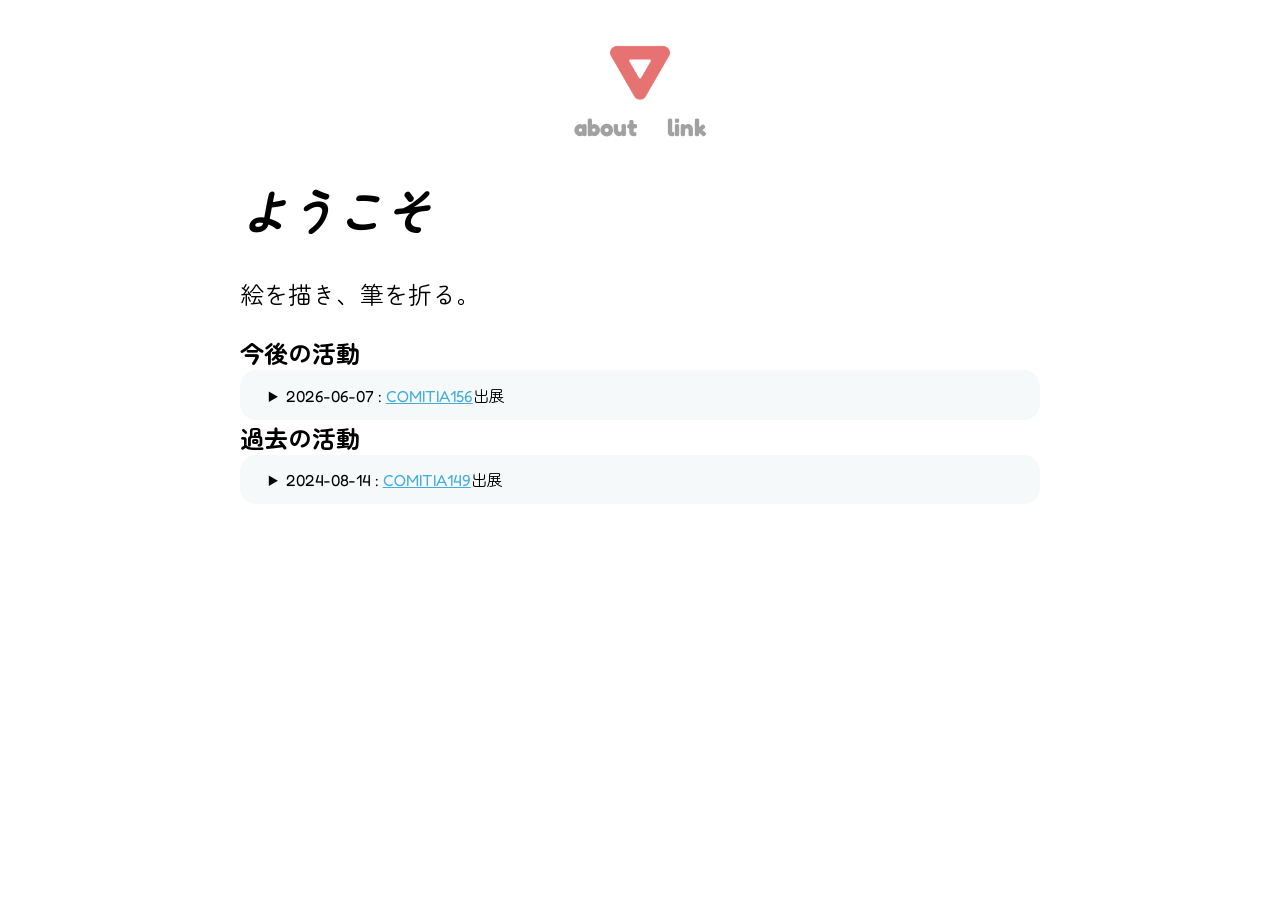
==== index.html @ d4319886 "コメントを更新" ====
<!DOCTYPE html>
<html>
    <head>
        <meta charset="UTF-8">
        <meta name="viewport" content="width=device-width,initial-scale=1">
        <link rel="icon" href="image/favicon.png">
        <link rel="preconnect" href="https://fonts.googleapis.com">
        <link rel="preconnect" href="https://fonts.gstatic.com" crossorigin>
        <link href="https://fonts.googleapis.com/css2?family=Fredoka:wght@300..700&display=swap" rel="stylesheet">
        <link href="https://fonts.googleapis.com/css2?family=Zen+Maru+Gothic:wght@500;900&display=swap" rel="stylesheet">
        <link rel="stylesheet" href="style.css">
        <title>坂月つかサイト</title>        
    </head>

    <header>
        <a href="index.html"><img src="image/favicon.png" alt="favicon" class="logo rotation"></a>
        <nav>
            <a href="about.html">about</a>
            <a href="link.html">link</a>
        </nav>
    </header>



    <body>
        <h1><i>ようこそ</i></h1>
        <p>絵を描き、筆を折る。</p>

        <b>今後の活動</b>
        <div class="frame">
            <ul class="text_in_frame">
                <li><details name="comment"><summary>2026-06-07 : <a href="https://www.comitia.co.jp/html/156.html" target="_blank">COMITIA156</a>出展</summary>
                    <span>お品書きを出した！ 当日は頑張るど</span></details></li>
            </ul>
        </div>

        <b>過去の活動</b>
        <div class="frame">
            <ul class="text_in_frame">
                <li><details name="comment"><summary>2024-08-14 : <a href="https://www.comitia.co.jp/html/149.html" target="_blank">COMITIA149</a>出展</summary>
                    <span>やる気がなさすぎてダメ 反省</span></details></li>
            </ul>
        </div>
    </body>
</html>
---- style.css ----
@charset "UTF-8";
@import url('font.css');

header{
    text-align: center;
	margin-top: 20pt;
	margin-bottom: 20pt;
}
nav{
    a{
        text-decoration: none;
        font-weight: bold;
        color: #a1a1a1;
        padding: 0.5em;
    }
}
body{
	font-family: 'Fredoka', 'Zen Maru Gothic', sans-serif;
	font-size: 18pt;
	width: 600pt;
	margin: 0 auto;
}

ul{
    list-style: none;
    margin: 0.5em;
    padding-left: 1em;
}
details{
    cursor: pointer;
}
details > span{
    padding-left: 1em;
    cursor: auto;
}


/*リンクのスタイル*/
a{ color: #45aed8; }

.social_links{ 
    font-weight: bold;
    text-decoration: none;
    list-style-type: none;
    padding: 0;
    margin: 0;
}

.social_links.bluesky { color: #72c0f3; }
.social_links.pixiv { color: #73d1ee; }
.social_links.tumblr { color: #6ba1aa; }
.social_links.misskey { color: #b7e06b; }
.social_links.soundcloud { color: #f7ab6d; }
.social_links.youtube { color: #f07a7a; }
.social_links.instagram { color: #f095c2; }
.social_links.x { color: #505050; }


/*画像のスタイル*/
.image{
	max-width: 600pt;
	height: auto;
}


.logo{
    width: 60pt;
    height: 60pt;
}

.rotation{
    animation-name: rotation;
    animation-duration: 10s;
    animation-iteration-count: infinite;
    animation-timing-function: linear;
}

@keyframes rotation{
    from{
        transform-origin: center;
        transform: rotate(0);
    }
    to{ transform: rotate(360deg); }
}

.frame{
    background: #f6f9fa;
    border-radius: 12pt;
    padding: 0.2em;
}
.text_in_frame{
    font-size: 12pt;
}

/*スマホ用のスタイル*/

@media(orientation: portrait){
    header{
        margin-top: 40pt;
        margin-bottom: 30pt;
    }
	body{
		font-size: 21pt;
        width: 90%;
        margin: auto;
	}
    .image{
        max-width: 100%;
        height: auto;
    }
    .text_in_frame{
        font-size: 14pt;
    }
}
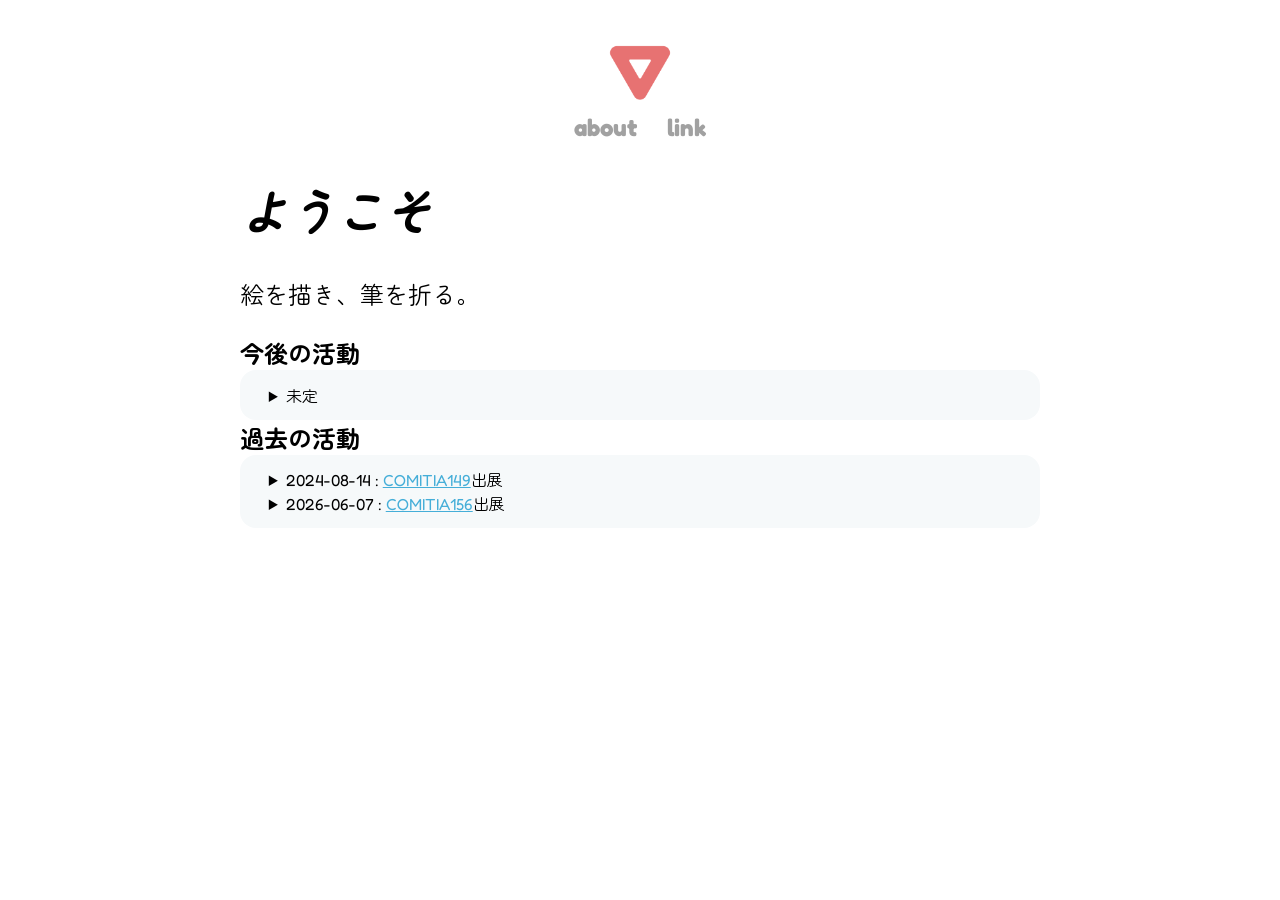
==== commit b73bbb9a: "コメントを更新" ====
--- a/index.html
+++ b/index.html
@@ -29,8 +29,8 @@
         <b>今後の活動</b>
         <div class="frame">
             <ul class="text_in_frame">
-                <li><details name="comment"><summary>2026-06-07 : <a href="https://www.comitia.co.jp/html/156.html" target="_blank">COMITIA156</a>出展</summary>
-                    <span>お品書きを出した！ 当日は頑張るど</span></details></li>
+                <li><details name="comment"><summary>未定</summary>
+                    <span>過ごしやすい季節になったら動きたいですね</span></details></li>
             </ul>
         </div>
 
@@ -39,6 +39,8 @@
             <ul class="text_in_frame">
                 <li><details name="comment"><summary>2024-08-14 : <a href="https://www.comitia.co.jp/html/149.html" target="_blank">COMITIA149</a>出展</summary>
                     <span>やる気がなさすぎてダメ 反省</span></details></li>
+                <li><details name="comment"><summary>2026-06-07 : <a href="https://www.comitia.co.jp/html/156.html" target="_blank">COMITIA156</a>出展</summary>
+                    <span>反省点はあれど楽しかったのでOK 次回に活かす</span></details></li>
             </ul>
         </div>
     </body>
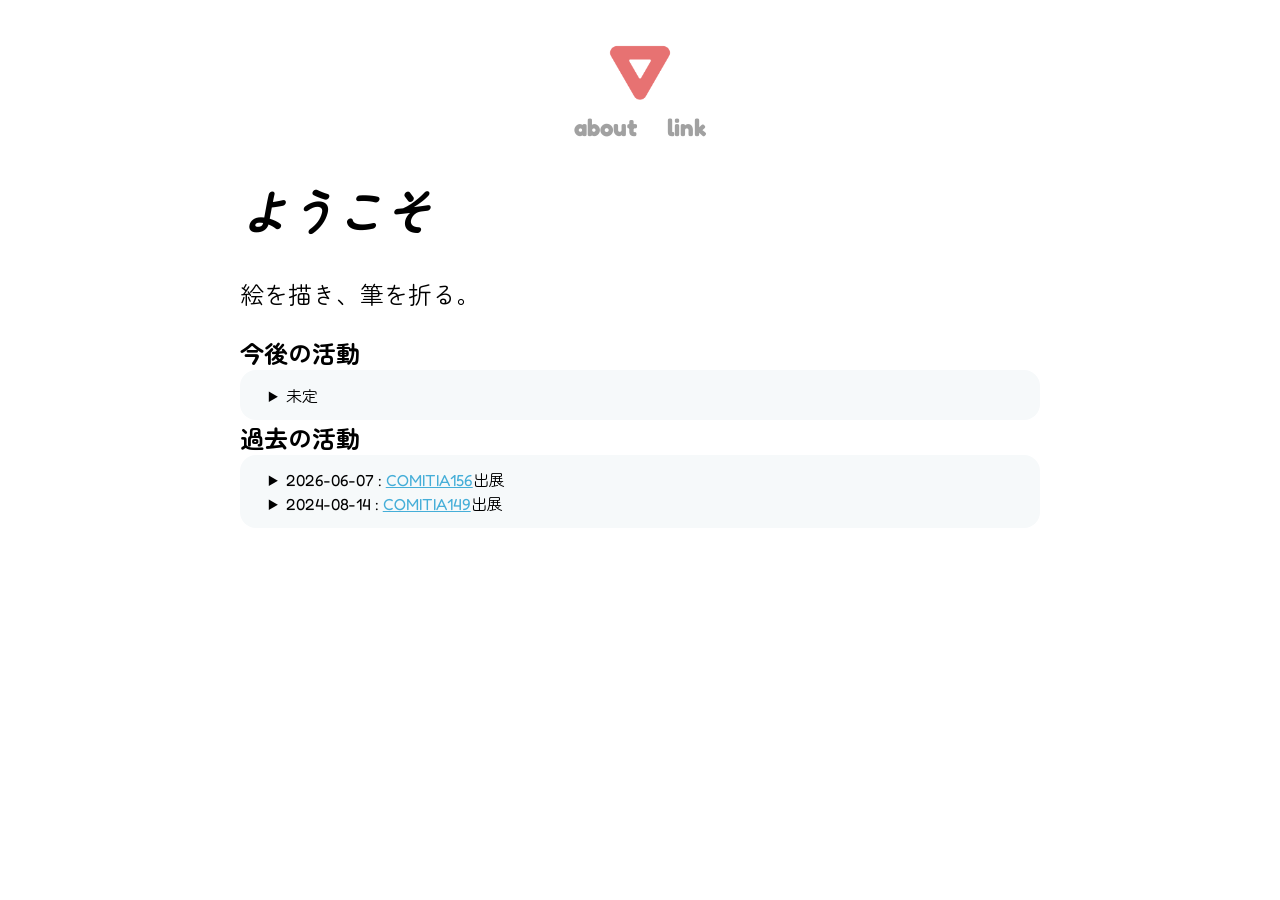
==== commit 5c1bb5fe: "コメントの並びを修正" ====
--- a/index.html
+++ b/index.html
@@ -37,10 +37,10 @@
         <b>過去の活動</b>
         <div class="frame">
             <ul class="text_in_frame">
+                <li><details name="comment"><summary>2026-06-07 : <a href="https://www.comitia.co.jp/html/156.html" target="_blank">COMITIA156</a>出展</summary>
+                    <span>反省点はあれど楽しかったのでOK 次回に活かす</span></details></li>
                 <li><details name="comment"><summary>2024-08-14 : <a href="https://www.comitia.co.jp/html/149.html" target="_blank">COMITIA149</a>出展</summary>
                     <span>やる気がなさすぎてダメ 反省</span></details></li>
-                <li><details name="comment"><summary>2026-06-07 : <a href="https://www.comitia.co.jp/html/156.html" target="_blank">COMITIA156</a>出展</summary>
-                    <span>反省点はあれど楽しかったのでOK 次回に活かす</span></details></li>
             </ul>
         </div>
     </body>
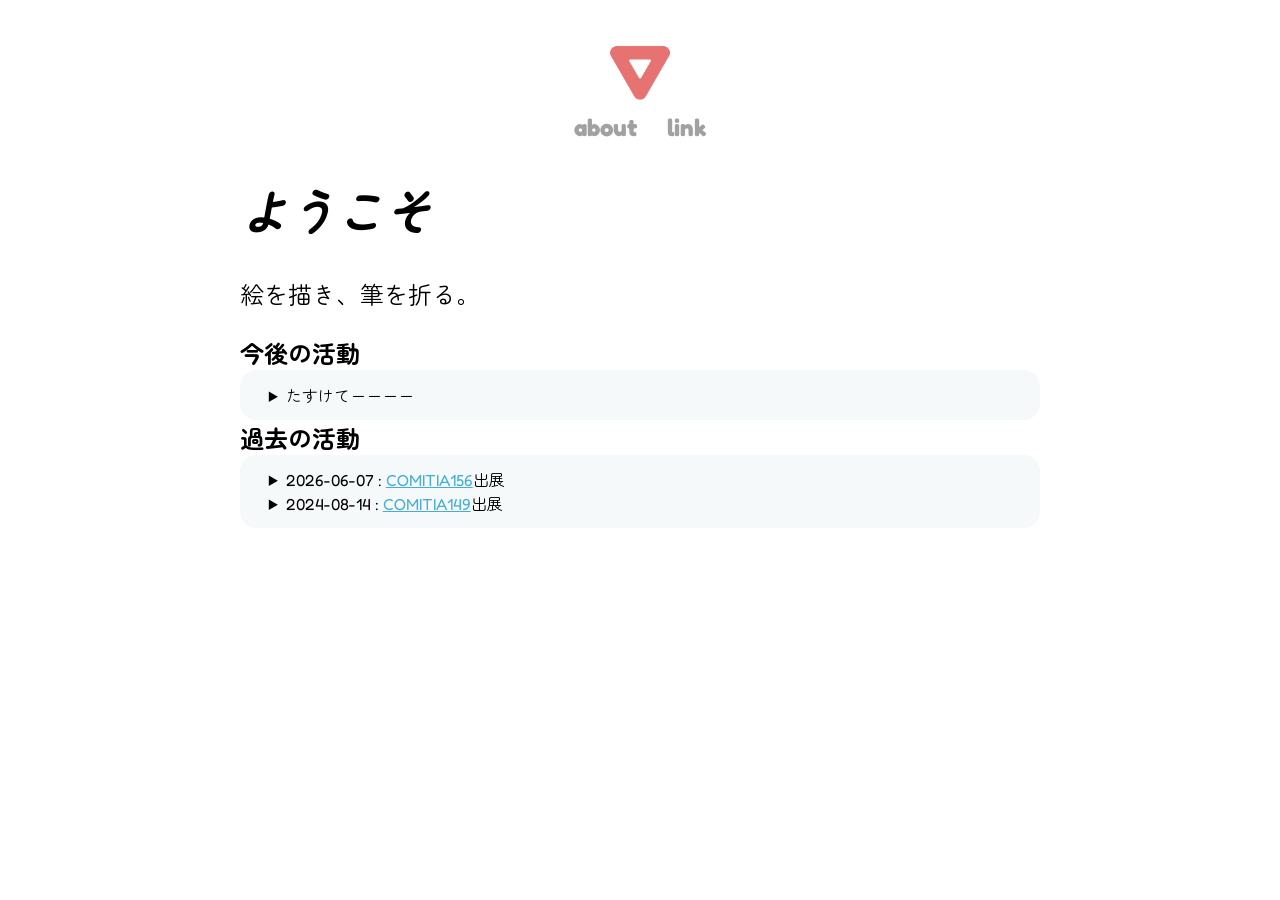
==== commit 72579fac: "コメントを編集" ====
--- a/index.html
+++ b/index.html
@@ -29,8 +29,8 @@
         <b>今後の活動</b>
         <div class="frame">
             <ul class="text_in_frame">
-                <li><details name="comment"><summary>未定</summary>
-                    <span>過ごしやすい季節になったら動きたいですね</span></details></li>
+                <li><details name="comment"><summary>たすけてーーーー</summary>
+                    <span>絵が描けなさすぎてありえないありえないありえない</span></details></li>
             </ul>
         </div>
 
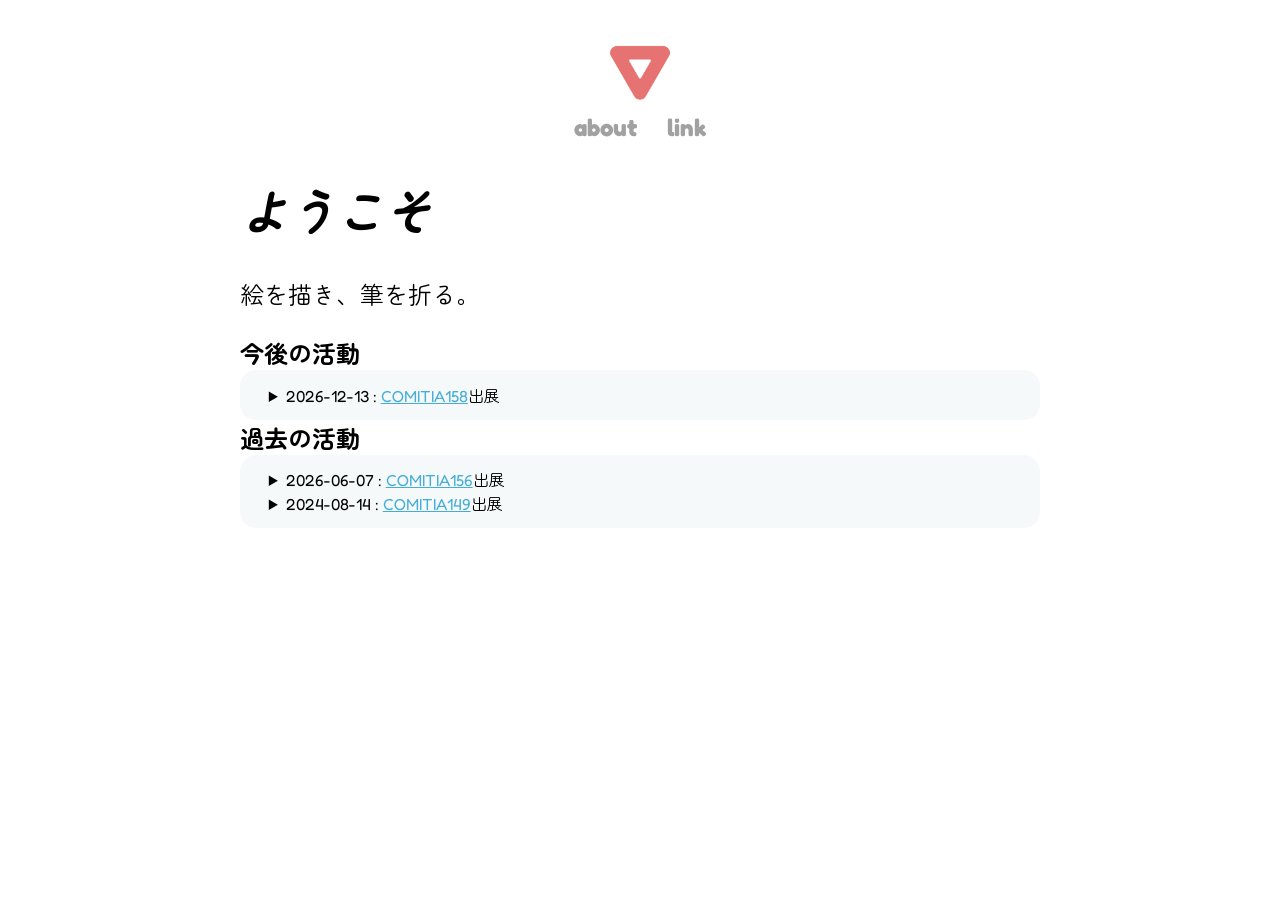
==== commit 0072b12a: "活動を追加" ====
--- a/index.html
+++ b/index.html
@@ -29,8 +29,8 @@
         <b>今後の活動</b>
         <div class="frame">
             <ul class="text_in_frame">
-                <li><details name="comment"><summary>たすけてーーーー</summary>
-                    <span>絵が描けなさすぎてありえないありえないありえない</span></details></li>
+                <li><details name="comment"><summary>2026-12-13 : <a href="https://www.comitia.co.jp/html/158.html" target="_blank">COMITIA158</a>出展</summary>
+                    <span>やるしかGO!</span></details></li>
             </ul>
         </div>
 
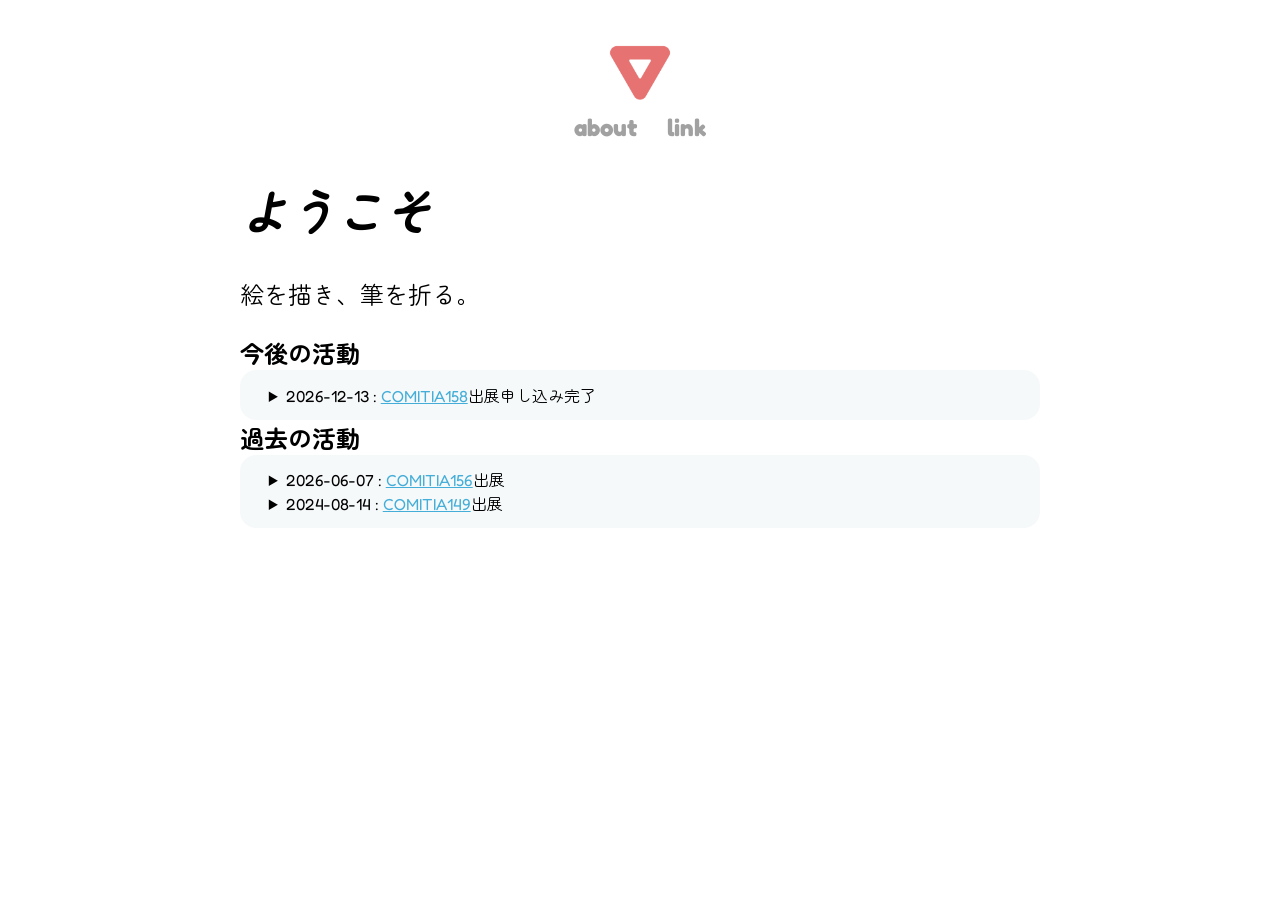
==== commit 11027656: "活動を修正" ====
--- a/index.html
+++ b/index.html
@@ -29,7 +29,7 @@
         <b>今後の活動</b>
         <div class="frame">
             <ul class="text_in_frame">
-                <li><details name="comment"><summary>2026-12-13 : <a href="https://www.comitia.co.jp/html/158.html" target="_blank">COMITIA158</a>出展</summary>
+                <li><details name="comment"><summary>2026-12-13 : <a href="https://www.comitia.co.jp/html/158.html" target="_blank">COMITIA158</a>出展申し込み完了</summary>
                     <span>やるしかGO!</span></details></li>
             </ul>
         </div>
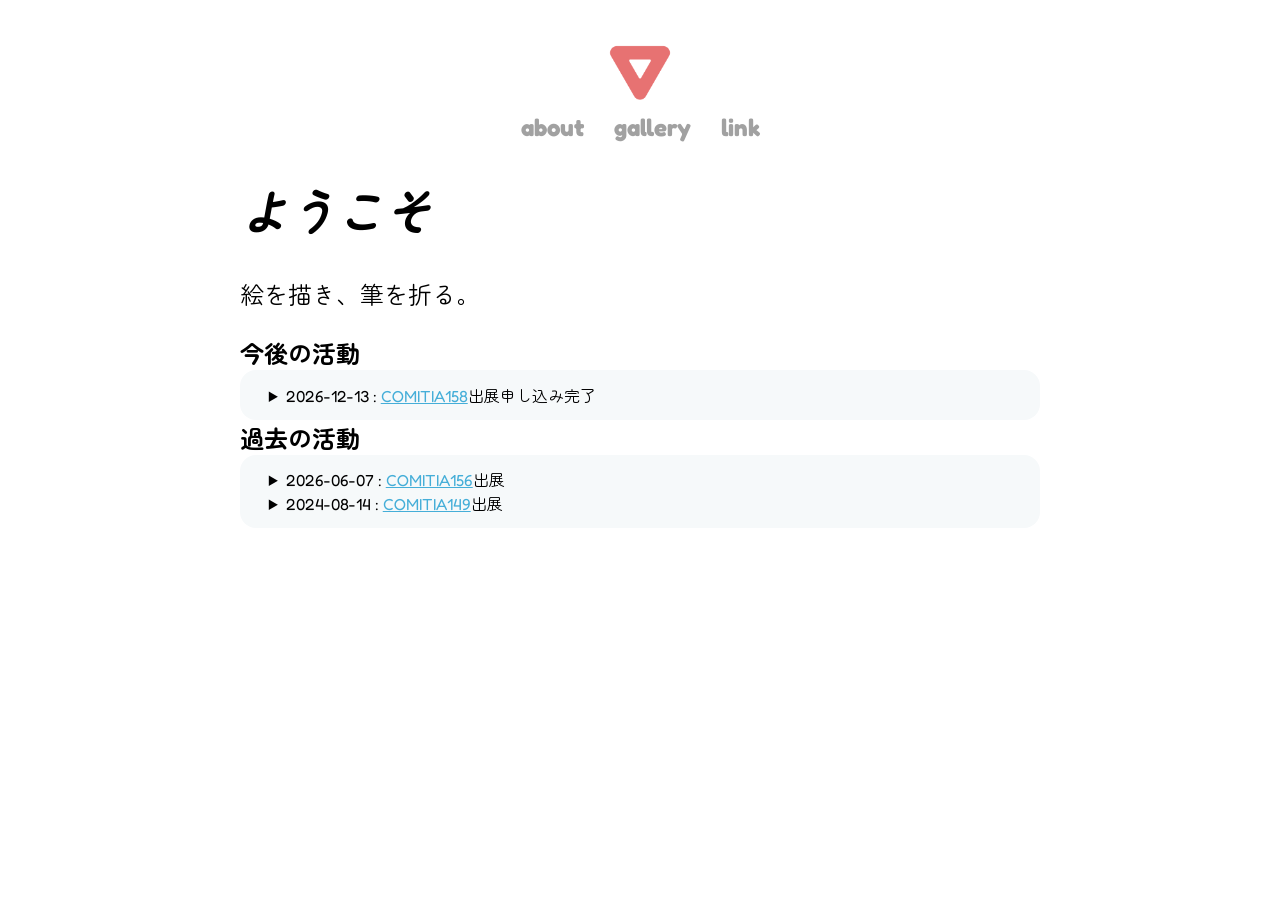
==== commit 0c43d931: "galleryを追加" ====
--- a/index.html
+++ b/index.html
@@ -16,6 +16,7 @@
         <a href="index.html"><img src="image/favicon.png" alt="favicon" class="logo rotation"></a>
         <nav>
             <a href="about.html">about</a>
+            <a href="gallery.html">gallery</a>
             <a href="link.html">link</a>
         </nav>
     </header>
--- a/style.css
+++ b/style.css
@@ -62,6 +62,17 @@
 	height: auto;
 }
 
+.thumbnail{
+    width: 100pt;
+    height: 100pt;
+    object-fit: cover;
+}
+
+.screen{
+    width: 600pt;
+    height: 400pt;
+    object-fit: scale-down;
+}
 
 .logo{
     width: 60pt;
@@ -108,6 +119,11 @@
         max-width: 100%;
         height: auto;
     }
+    .screen{
+        width: 100%;
+        height: 400pt;
+        object-fit: scale-down;
+    }
     .text_in_frame{
         font-size: 14pt;
     }
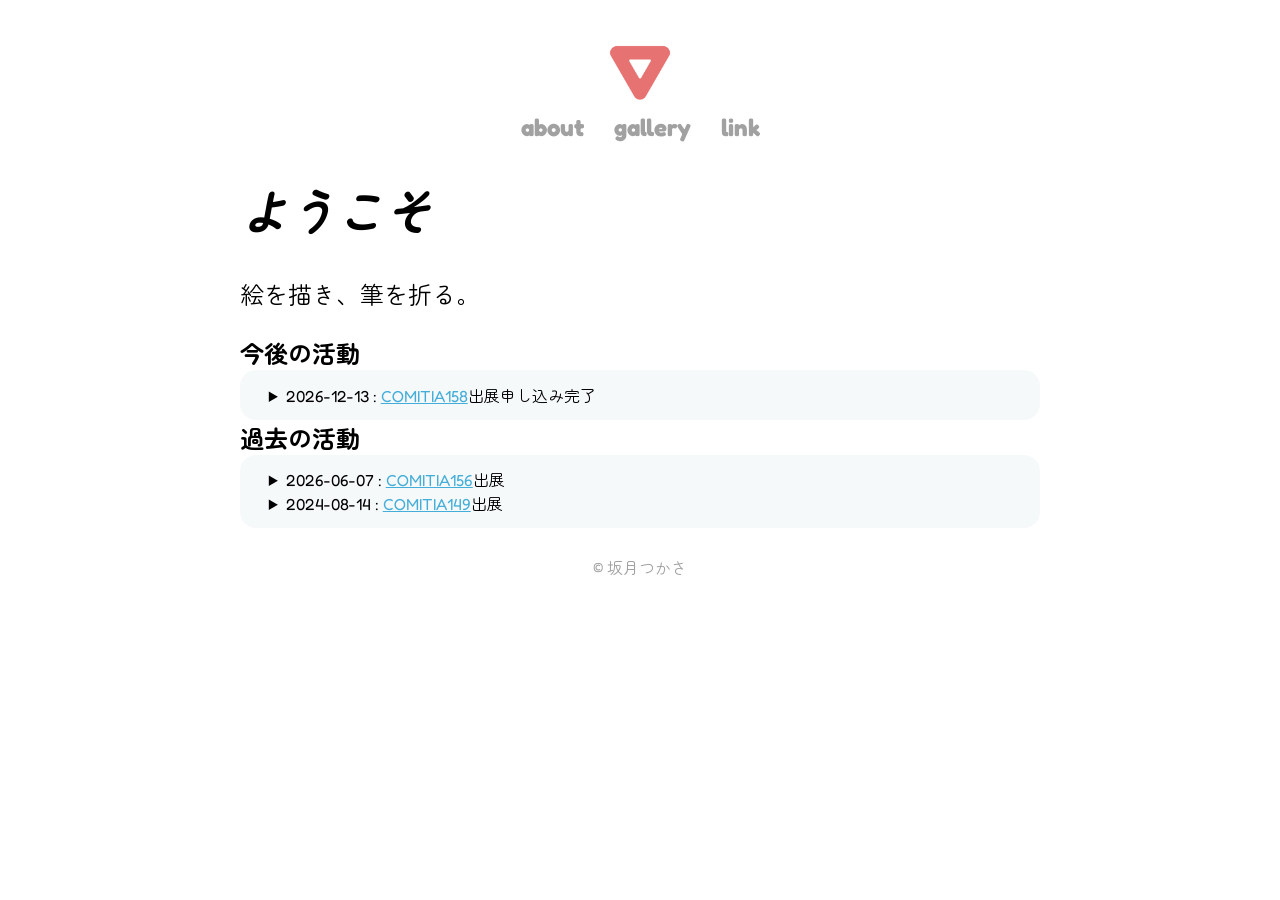
==== commit cd5450ef: "フッターを追加" ====
--- a/index.html
+++ b/index.html
@@ -45,4 +45,9 @@
             </ul>
         </div>
     </body>
+
+    <footer>
+        <p>© 坂月つかさ</p>  
+    </footer>
+
 </html>
--- a/style.css
+++ b/style.css
@@ -19,6 +19,14 @@
 	font-size: 18pt;
 	width: 600pt;
 	margin: 0 auto;
+}
+
+footer{
+    text-align: center;
+    font-size: 12pt;
+    color: #a1a1a1;
+    margin-top: 20pt;
+    margin-bottom: 20pt;
 }
 
 ul{
@@ -63,9 +71,10 @@
 }
 
 .thumbnail{
-    width: 100pt;
-    height: 100pt;
+    width: 80pt;
+    height: 80pt;
     object-fit: cover;
+    border-radius: 25%;
 }
 
 .screen{
